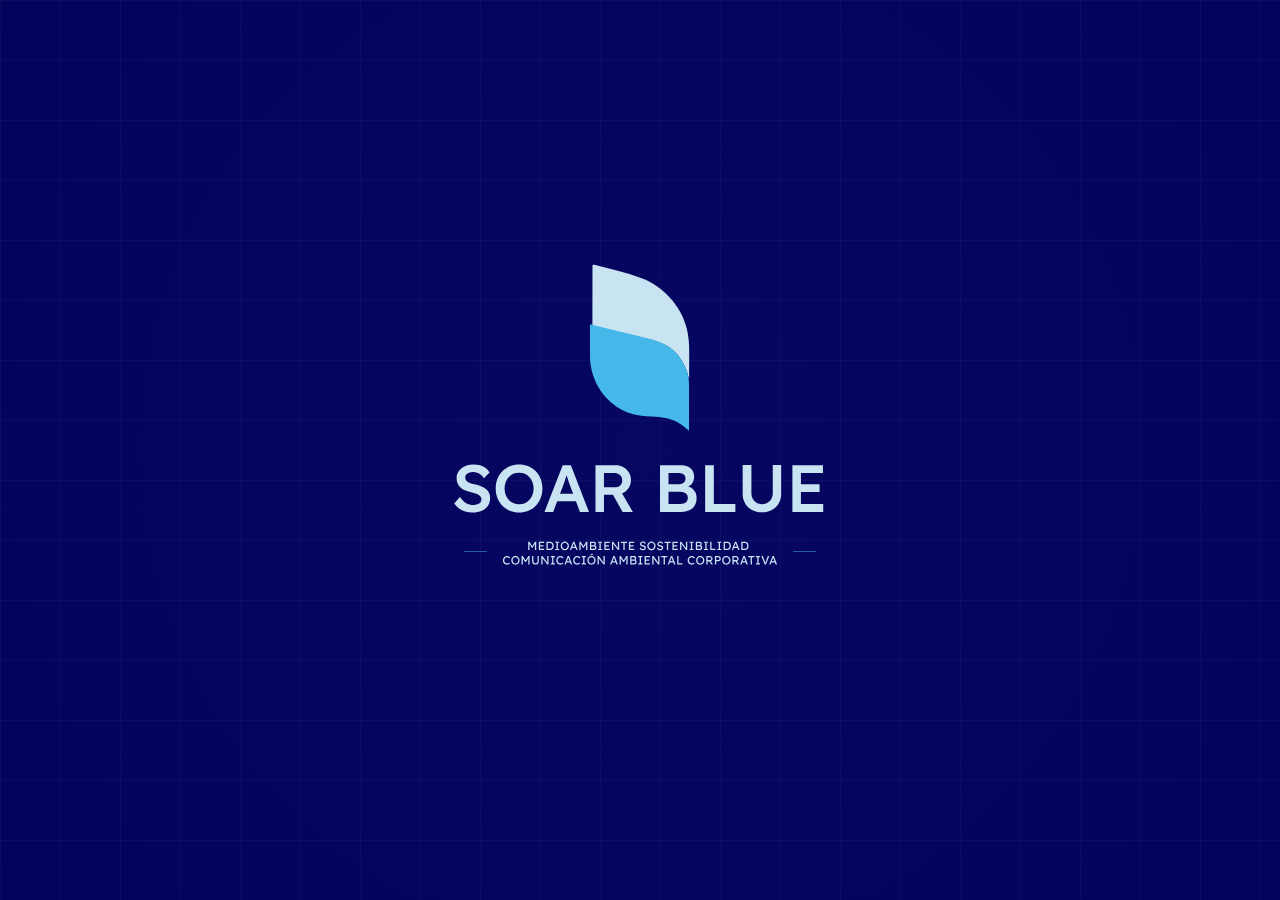
==== index.html @ 61b5bee8 "v1" ====
<!DOCTYPE html>

<html lang="es">
<head>
<meta charset="utf-8">
<meta http-equiv="x-ua-compatible" content="ie=edge">
<meta name="viewport" content="width=device-width, height=device-height,  initial-scale=1, viewport-fit=cover, shrink-to-fit=no">
<title>Soarblue - Bienvenido</title>
<meta name="description" content="" />
<meta name="keywords" content="" />
<meta name="robots" content="noindex, nofollow">
<meta name="author" content="Hecho por Skeleton.cl - Paul Pineda - Chile -2025"/>
</head>


<body>
<style>
* {
margin: 0;
padding: 0;
box-sizing: border-box;
}

html, body {
height: 100%;
background: #030059;
color: #f8fafc;
}

/*----------- PAGINA INICIO -----------*/
.container-box {
height: 100vh;
display: flex;
justify-content: center;
align-items: center;
position: relative;
overflow: hidden;
}

/* Efecto de partículas o grid de fondo */
.container-box::before {
content: "";
position: absolute;
top: 0;
left: 0;
right: 0;
bottom: 0;
background-image: 
linear-gradient(rgba(255,255,255,0.03) 1px, transparent 1px),
linear-gradient(90deg, rgba(255,255,255,0.03) 1px, transparent 1px);
background-size: 60px 60px;
z-index: 0;
}

.container-logo {
position: relative;
z-index: 1;
text-align: center;
animation: fadeInUp 0.8s ease-out;
}

.logo-alontop {
width: 500px;
height: 500px;
transition: transform 0.3s ease;
}



.menu-dashboard {
width: 100%;
height: 94px;
position: fixed;
top: 0;
z-index: 50;
display: flex;
justify-content: flex-end;
align-items: center;
padding: 0 2rem;
}

.user-icon {
width: 48px;
height: 48px;
border-radius: 50%;
background: #000000;
display: flex;
align-items: center;
justify-content: center;
color: white;
font-weight: 600;
cursor: pointer;
transition: all 0.2s ease;
box-shadow: 0 2px 4px rgba(0, 0, 0, 0.2);
}

.user-icon:hover {
transform: scale(1.1);
box-shadow: 0 4px 8px rgba(0, 0, 0, 0.3);
}

.user-icon svg {
width: 24px;
height:24px;
fill: currentColor;
}

@keyframes fadeInUp {
from {
opacity: 0;
transform: translateY(20px);
}
to {
opacity: 1;
transform: translateY(0);
}
}

.container-box::after {
content: "";
position: absolute;
top: -50%;
left: -50%;
width: 200%;
height: 200%;
background: radial-gradient(circle, rgba(59, 130, 246, 0.05) 0%, transparent 70%);
animation: rotate 20s linear infinite;
z-index: 0;
}

@keyframes rotate {
from {
transform: rotate(0deg);
}
to {
transform: rotate(360deg);
}
}
</style>
</head>
<body>
    <!--
    <nav class="menu-dashboard">
        <a class="user-icon" title="Acceder" href="{% url 'login' %}">
            <svg viewBox="0 0 24 24">
                <path d="M12 12c2.21 0 4-1.79 4-4s-1.79-4-4-4-4 1.79-4 4 1.79 4 4 4zm0 2c-2.67 0-8 1.34-8 4v2h16v-2c0-2.66-5.33-4-8-4z"/>
            </svg>
        </a>
    </nav>-->
    <div class="container-box">
        <div class="container-logo">
            <img class="logo-alontop" src="logo/logo-soarblue.svg" alt="Logo">
        </div>
    </div>
</body>

</html>
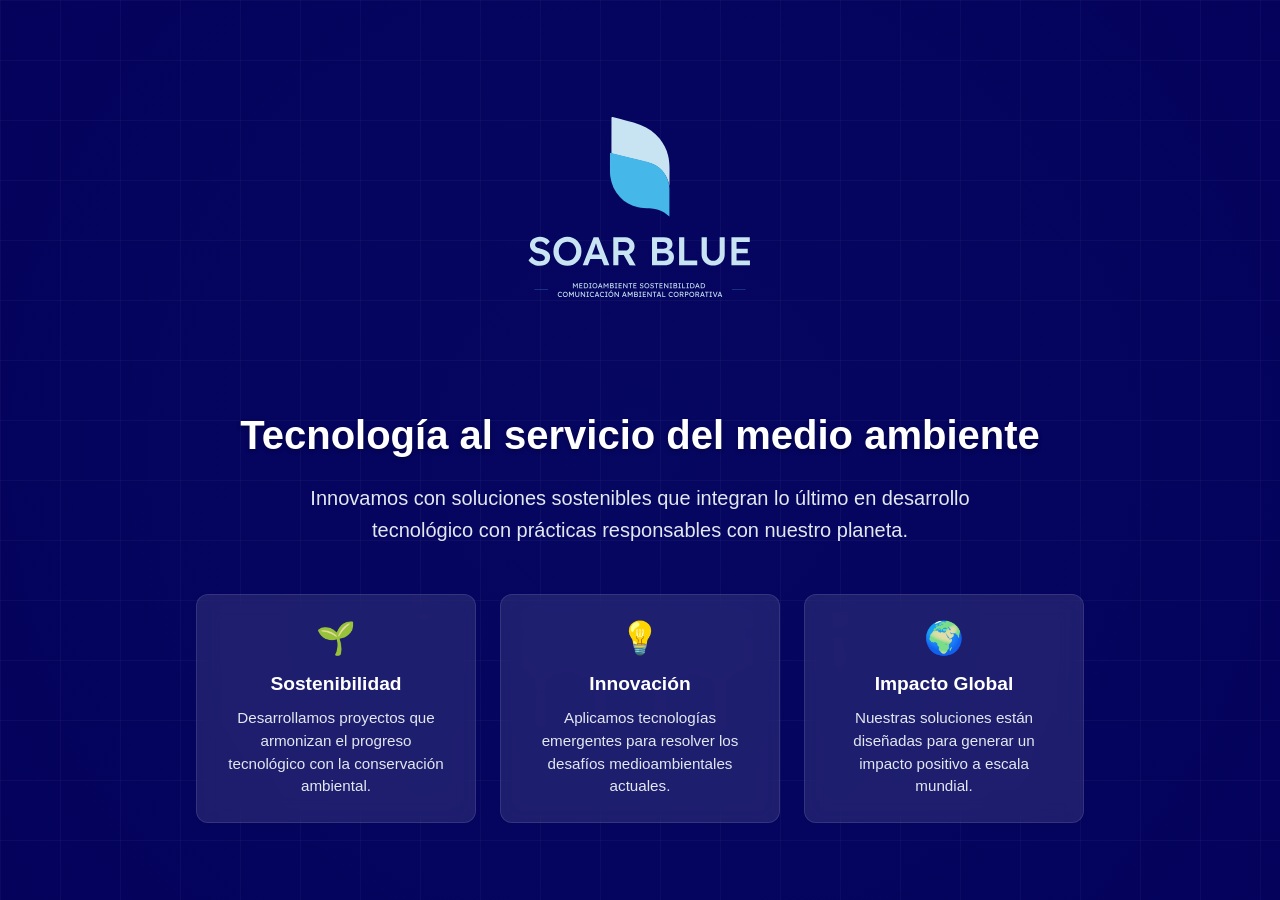
==== commit beefa578: "Update index.html" ====
--- a/index.html
+++ b/index.html
@@ -1,24 +1,20 @@
 <!DOCTYPE html>
-
 <html lang="es">
 <head>
 <meta charset="utf-8">
 <meta http-equiv="x-ua-compatible" content="ie=edge">
-<meta name="viewport" content="width=device-width, height=device-height,  initial-scale=1, viewport-fit=cover, shrink-to-fit=no">
-<title>Soarblue - Bienvenido</title>
-<meta name="description" content="" />
-<meta name="keywords" content="" />
+<meta name="viewport" content="width=device-width, height=device-height, initial-scale=1, viewport-fit=cover, shrink-to-fit=no">
+<title>Soarblue - Soluciones Ambientales y Tecnológicas</title>
+<meta name="description" content="Innovación tecnológica aplicada al cuidado del medio ambiente" />
+<meta name="keywords" content="medio ambiente, tecnología sostenible, energías renovables, consultoría ambiental" />
 <meta name="robots" content="noindex, nofollow">
 <meta name="author" content="Hecho por Skeleton.cl - Paul Pineda - Chile -2025"/>
-</head>
-
-
-<body>
 <style>
 * {
 margin: 0;
 padding: 0;
 box-sizing: border-box;
+font-family: 'Arial', sans-serif;
 }
 
 html, body {
@@ -35,6 +31,52 @@
 align-items: center;
 position: relative;
 overflow: hidden;
+}
+
+/* Carrusel de fondo */
+.carousel {
+position: absolute;
+top: 0;
+left: 0;
+width: 100%;
+height: 100%;
+z-index: 0;
+}
+
+.carousel-inner {
+width: 100%;
+height: 100%;
+position: relative;
+overflow: hidden;
+}
+
+.carousel-item {
+position: absolute;
+top: 0;
+left: 0;
+width: 100%;
+height: 100%;
+opacity: 0;
+transition: opacity 1.5s ease-in-out;
+background-size: cover;
+background-position: center;
+background-repeat: no-repeat;
+}
+
+.carousel-item.active {
+opacity: 0.4;
+}
+
+.carousel-item:nth-child(1) {
+background-image: url('https://images.unsplash.com/photo-1466611653911-95081537e5b7?ixlib=rb-1.2.1&auto=format&fit=crop&w=1350&q=80');
+}
+
+.carousel-item:nth-child(2) {
+background-image: url('https://images.unsplash.com/photo-1451187580459-43490279c0fa?ixlib=rb-1.2.1&auto=format&fit=crop&w=1350&q=80');
+}
+
+.carousel-item:nth-child(3) {
+background-image: url('https://images.unsplash.com/photo-1509391366360-2e959784a276?ixlib=rb-1.2.1&auto=format&fit=crop&w=1350&q=80');
 }
 
 /* Efecto de partículas o grid de fondo */
@@ -49,60 +91,84 @@
 linear-gradient(rgba(255,255,255,0.03) 1px, transparent 1px),
 linear-gradient(90deg, rgba(255,255,255,0.03) 1px, transparent 1px);
 background-size: 60px 60px;
-z-index: 0;
-}
-
-.container-logo {
+z-index: 1;
+}
+
+.container-content {
 position: relative;
-z-index: 1;
+z-index: 2;
 text-align: center;
+width: 90%;
+max-width: 1200px;
 animation: fadeInUp 0.8s ease-out;
 }
 
 .logo-alontop {
-width: 500px;
-height: 500px;
+width: 300px;
+height: auto;
+margin-bottom: 2rem;
 transition: transform 0.3s ease;
 }
 
-
-
-.menu-dashboard {
-width: 100%;
-height: 94px;
-position: fixed;
-top: 0;
-z-index: 50;
+.hero-title {
+font-size: 2.5rem;
+font-weight: 700;
+margin-bottom: 1.5rem;
+color: #ffffff;
+text-shadow: 0 2px 4px rgba(0,0,0,0.3);
+}
+
+.hero-subtitle {
+font-size: 1.25rem;
+margin-bottom: 2.5rem;
+color: #e2e8f0;
+max-width: 700px;
+margin-left: auto;
+margin-right: auto;
+line-height: 1.6;
+}
+
+.info-boxes {
 display: flex;
-justify-content: flex-end;
-align-items: center;
-padding: 0 2rem;
-}
-
-.user-icon {
-width: 48px;
-height: 48px;
-border-radius: 50%;
-background: #000000;
-display: flex;
-align-items: center;
 justify-content: center;
+gap: 1.5rem;
+flex-wrap: wrap;
+margin-top: 3rem;
+}
+
+.info-box {
+background: rgba(255, 255, 255, 0.1);
+backdrop-filter: blur(10px);
+border-radius: 12px;
+padding: 1.5rem;
+width: 280px;
+transition: all 0.3s ease;
+border: 1px solid rgba(255,255,255,0.1);
+}
+
+.info-box:hover {
+transform: translateY(-5px);
+background: rgba(255, 255, 255, 0.15);
+box-shadow: 0 10px 20px rgba(0,0,0,0.1);
+}
+
+.info-box-icon {
+font-size: 2rem;
+margin-bottom: 1rem;
+color: #60a5fa;
+}
+
+.info-box-title {
+font-size: 1.2rem;
+font-weight: 600;
+margin-bottom: 0.75rem;
 color: white;
-font-weight: 600;
-cursor: pointer;
-transition: all 0.2s ease;
-box-shadow: 0 2px 4px rgba(0, 0, 0, 0.2);
-}
-
-.user-icon:hover {
-transform: scale(1.1);
-box-shadow: 0 4px 8px rgba(0, 0, 0, 0.3);
-}
-
-.user-icon svg {
-width: 24px;
-height:24px;
-fill: currentColor;
+}
+
+.info-box-text {
+font-size: 0.95rem;
+color: #e2e8f0;
+line-height: 1.5;
 }
 
 @keyframes fadeInUp {
@@ -125,7 +191,7 @@
 height: 200%;
 background: radial-gradient(circle, rgba(59, 130, 246, 0.05) 0%, transparent 70%);
 animation: rotate 20s linear infinite;
-z-index: 0;
+z-index: 1;
 }
 
 @keyframes rotate {
@@ -136,22 +202,99 @@
 transform: rotate(360deg);
 }
 }
+
+/* Responsive */
+@media (max-width: 768px) {
+.logo-alontop {
+width: 220px;
+}
+
+.hero-title {
+font-size: 2rem;
+}
+
+.hero-subtitle {
+font-size: 1.1rem;
+}
+
+.info-box {
+width: 100%;
+max-width: 350px;
+}
+}
+
+@media (max-width: 480px) {
+.hero-title {
+font-size: 1.8rem;
+}
+
+.hero-subtitle {
+font-size: 1rem;
+}
+
+.info-boxes {
+gap: 1rem;
+}
+}
 </style>
 </head>
 <body>
-    <!--
-    <nav class="menu-dashboard">
-        <a class="user-icon" title="Acceder" href="{% url 'login' %}">
-            <svg viewBox="0 0 24 24">
-                <path d="M12 12c2.21 0 4-1.79 4-4s-1.79-4-4-4-4 1.79-4 4 1.79 4 4 4zm0 2c-2.67 0-8 1.34-8 4v2h16v-2c0-2.66-5.33-4-8-4z"/>
-            </svg>
-        </a>
-    </nav>-->
     <div class="container-box">
-        <div class="container-logo">
-            <img class="logo-alontop" src="logo/logo-soarblue.svg" alt="Logo">
+        <!-- Carrusel de fondo -->
+        <div class="carousel">
+            <div class="carousel-inner">
+                <div class="carousel-item active"></div>
+                <div class="carousel-item"></div>
+                <div class="carousel-item"></div>
+            </div>
+        </div>
+        
+        <div class="container-content">
+            <img class="logo-alontop" src="logo/logo-soarblue.svg" alt="Logo Soarblue">
+            
+            <h1 class="hero-title">Tecnología al servicio del medio ambiente</h1>
+            <p class="hero-subtitle">Innovamos con soluciones sostenibles que integran lo último en desarrollo tecnológico con prácticas responsables con nuestro planeta.</p>
+            
+            <div class="info-boxes">
+                <div class="info-box">
+                    <div class="info-box-icon">🌱</div>
+                    <h3 class="info-box-title">Sostenibilidad</h3>
+                    <p class="info-box-text">Desarrollamos proyectos que armonizan el progreso tecnológico con la conservación ambiental.</p>
+                </div>
+                
+                <div class="info-box">
+                    <div class="info-box-icon">💡</div>
+                    <h3 class="info-box-title">Innovación</h3>
+                    <p class="info-box-text">Aplicamos tecnologías emergentes para resolver los desafíos medioambientales actuales.</p>
+                </div>
+                
+                <div class="info-box">
+                    <div class="info-box-icon">🌍</div>
+                    <h3 class="info-box-title">Impacto Global</h3>
+                    <p class="info-box-text">Nuestras soluciones están diseñadas para generar un impacto positivo a escala mundial.</p>
+                </div>
+            </div>
         </div>
     </div>
+
+<script>
+document.addEventListener('DOMContentLoaded', function() {
+    const items = document.querySelectorAll('.carousel-item');
+    let currentItem = 0;
+    const itemCount = items.length;
+    
+    function showNextItem() {
+        items[currentItem].classList.remove('active');
+        currentItem = (currentItem + 1) % itemCount;
+        items[currentItem].classList.add('active');
+    }
+    
+    // Iniciar con el primer item visible
+    items[0].classList.add('active');
+    
+    // Cambiar imagen cada 6 segundos
+    setInterval(showNextItem, 6000);
+});
+</script>
 </body>
-
-</html>+</html>
